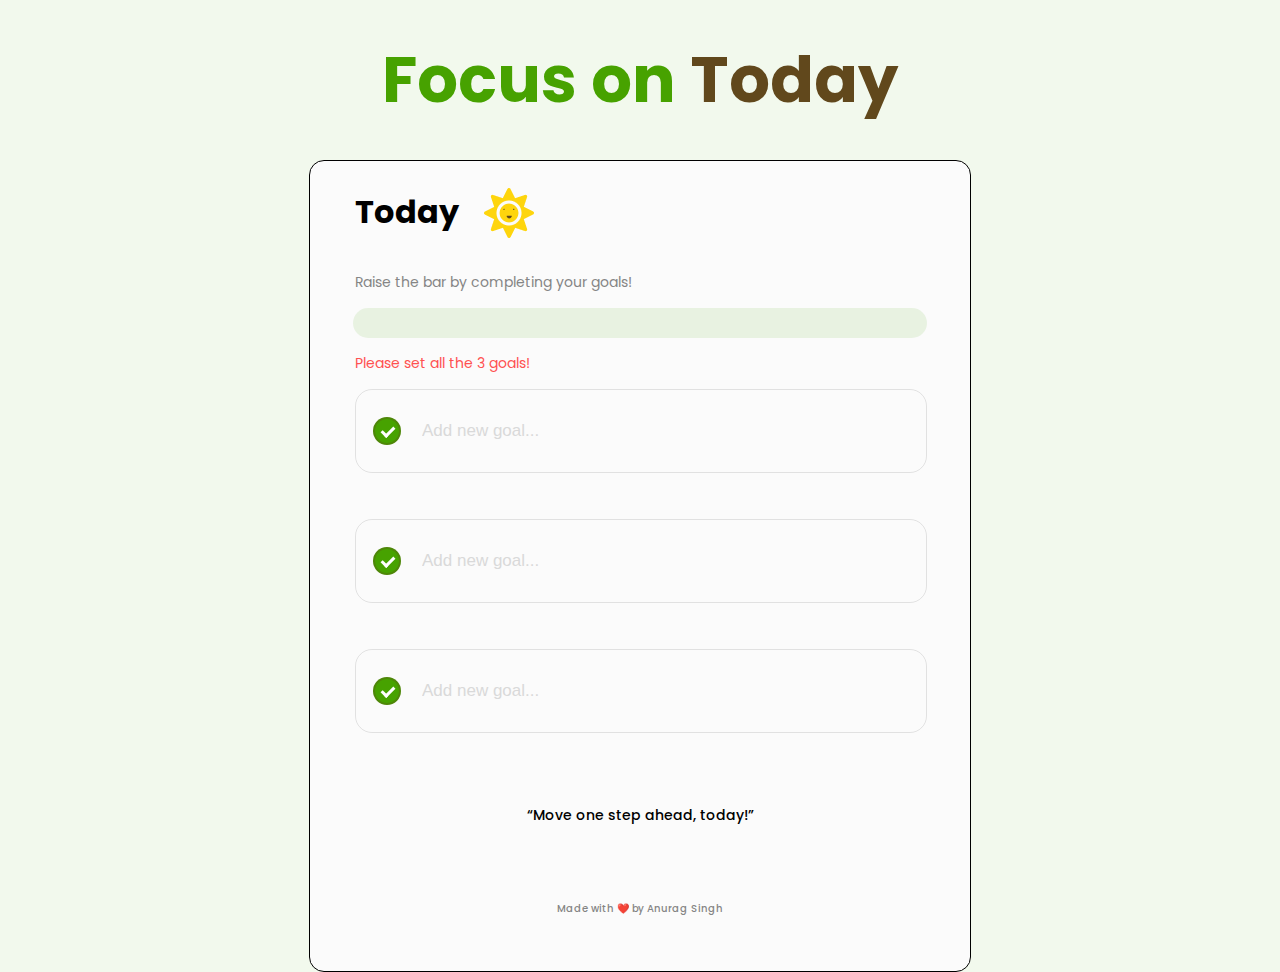
==== Focus-on-Today-Figma/index.html @ 879e0d4c "adding Figma project: focus-on-today" ====
<!DOCTYPE html>
<html lang="en">
<head>
    <meta charset="UTF-8">
    <meta name="viewport" content="width=device-width, initial-scale=1.0">
    <link rel="stylesheet" href="style.css">
    <script src="script.js" defer></script>
    <title>Document</title>
</head>
<body>
    <div class="container">
        <h1><span>Focus on</span> Today</h1>
        <div class="main-div">
            <div class="heading">
                <h2>Today</h2>
                <img src="image/Sun.png" alt="">

                <p>Raise the bar by completing your goals!</p>

                <div class="progressBar"></div>

                <div class="warningMsg">Please set all the 3 goals!</div>

                <div class="inputs">
                    <div class="inputFields">
                        <!-- <input type="checkbox" name="" id="">
                        <input type="text"> -->
                        <label for="checkbox">
                            <input id="checkbox" type="checkbox" checked="checked">
                            <span class="checkmark"></span>
                        </label>
                        <input type="text" placeholder="Add new goal...">
                            
                    </div>
                    <div class="inputFields">
                        <!-- <input type="checkbox" name="" id="">
                        <input type="text"> -->
                        <label for="checkbox">
                            <input id="checkbox" type="checkbox" checked="checked">
                            <span class="checkmark"></span>
                        </label>
                        <input type="text" placeholder="Add new goal...">
                            
                    </div>
                    <div class="inputFields">
                        <!-- <input type="checkbox" name="" id="">
                        <input type="text"> -->
                        <label for="checkbox">
                            <input id="checkbox" type="checkbox" checked="checked">
                            <span class="checkmark"></span>
                        </label>
                        <input type="text" placeholder="Add new goal...">
                            
                    </div>
                </div>
                <div class="thaught-heading">
                    <p id="thaught">“Move one step ahead, today!”</p>

                </div>
            </div>
            <div class="footer">
                <p>Made with ❤️ by Anurag Singh</p>
            </div>

        </div>
    </div>
</body>
</html>
---- Focus-on-Today-Figma/style.css ----
@import url('https://fonts.googleapis.com/css2?family=Poppins:ital,wght@0,100;0,200;0,300;0,400;0,500;0,600;0,700;0,800;0,900;1,100;1,200;1,300;1,400;1,500;1,600;1,700;1,800;1,900&display=swap');

body{
    margin: 0;
    /* top: 0;
    left: 0; */
    background: #f2f9ed;
    font-family: poppins;
}
h1{
    width: fit-content;
    font-weight: 700;
    font-size: 64px;
    color: #61481c;
    margin:2rem auto;
    line-height:96px ;
}

h1 span{
    color: #47a200;
}

.main-div{
    margin: 0 auto;
    border: 1px solid black;
    width: 660px;
    height: 810px;
    border-radius: 15px;
    background: #FBFBFB;
    position: relative;

}
.heading{
    /* display: flex; */
    /* align-items: center; */
    /* justify-content: center; */
    /* display: relative; */
}
.heading h2{
    width: 125px;
    height: 30px;
    font-size: 32px;
    font-weight: 700;
    line-height: 48px;
    margin-left: 45px;
    display: inline-block;
}

.heading  img{
    height: 50px;
    width: 50px;
    margin: -15px 0px;
    
    /* margin-top: 20px; */
}
.heading p{
    margin-left: 45px;
    font-weight: 400;
    font-size: 14px;
    line-height: 21px;
    color: #858585;
    margin-top: 28px;
}

.progressBar{
    width: 574px;
    height: 30px;
    border-radius: 15px;
    background: rgba(72, 163, 0, 0.1);
    margin: 15px auto;
}

.warningMsg{
    font-size: 14px;
    font-weight: 400;
    line-height: 21px;
    color: #ff5151;
    margin-left: 45px;
    margin-bottom: 15px;
}

.inputFields{
    width: 570px;
    height: 82px;
    border-radius: 17px;
    border: 1px solid rgba(0, 0, 0, 0.1);
    margin-left: 45px;
    display: flex;
    position: relative;
    align-items: center;
    margin-bottom: 46px;
    
}

input[type="checkbox"]{
    margin: 5px 10px;
    display: none;
}

.checkmark {
    position: absolute;
    top: 50%;
    transform: translateY(-50%);
    left: 3%;
    height: 24px;
    width: 24px;
    background-color: rgba(255, 255, 255, 1);
    border: 2px solid rgba(97, 72, 28, 0.3);
    border-radius:50%;
    z-index: 1;
  }
  .checkmark:hover{

  }

input:checked ~ .checkmark {
    background-color: #47a200;
  }

.checkmark:after {
    content: "";
    position: absolute;
    display: none;
  }

input[type="checkbox"]:checked ~ .checkmark:after {
    display: block;
  }

.checkmark:after {
    left: 9px;
    top: 5px;
    width: 5px;
    height: 10px;
    border: solid white;
    border-width: 0 3px 3px 0;
    -webkit-transform: rotate(45deg);
    -ms-transform: rotate(45deg);
    transform: rotate(45deg);
  }

  input[type="text"]::placeholder{
   
    font-size: 17px;
    line-height: 24px;
    font-weight: 500;
    color:rgba(217, 217, 217, 1) ;
  }
  input[type="text"]{
    width: 364px;
    height: 28px;
    font-size: 17px;
    line-height: 24px;
    font-weight: 500;
    margin-left: 4rem;
    outline: none;
    border: none;
    background: inherit;
    clear: rgba(0, 0, 0, 1);
  }

 .thaught-heading p {
    width: 364px;
    height: 28px;
    font-weight: 500;
    size: 16px;
    text-align: center;
    color: #000;
    line-height: 24px;
    margin: 70px auto;
  }

  .footer p{
    text-align: center;
    font-size: 10px;
    line-height: 15px;
    font-weight: 500;
    color: rgba(133, 133, 133, 1);
    margin-top: 15px;
  }

  @media only screen and (max-width: 700px) {
    body{
        /* background-color: red; */
    }
     h1{
        font-size: 40px;
        
    }
    .main-div{
        width: 350px;
        margin: 0 auto;
    }
    .heading h2{
        font-size: 24px;
    }
    .heading img{
        transform: scale(.7);
        margin-left: -40px;
    }
    .progressBar,.inputFields,.thaught-heading p{
        width: 303px;
    
    }
    .main-div{
        height: 700px;
        
    }
    .heading h2, .heading p,.warningMsg,.inputFields{
        margin-left: 25px;
    }
    /* .thaught-heading p{
        text-align: center;
    } */
  }
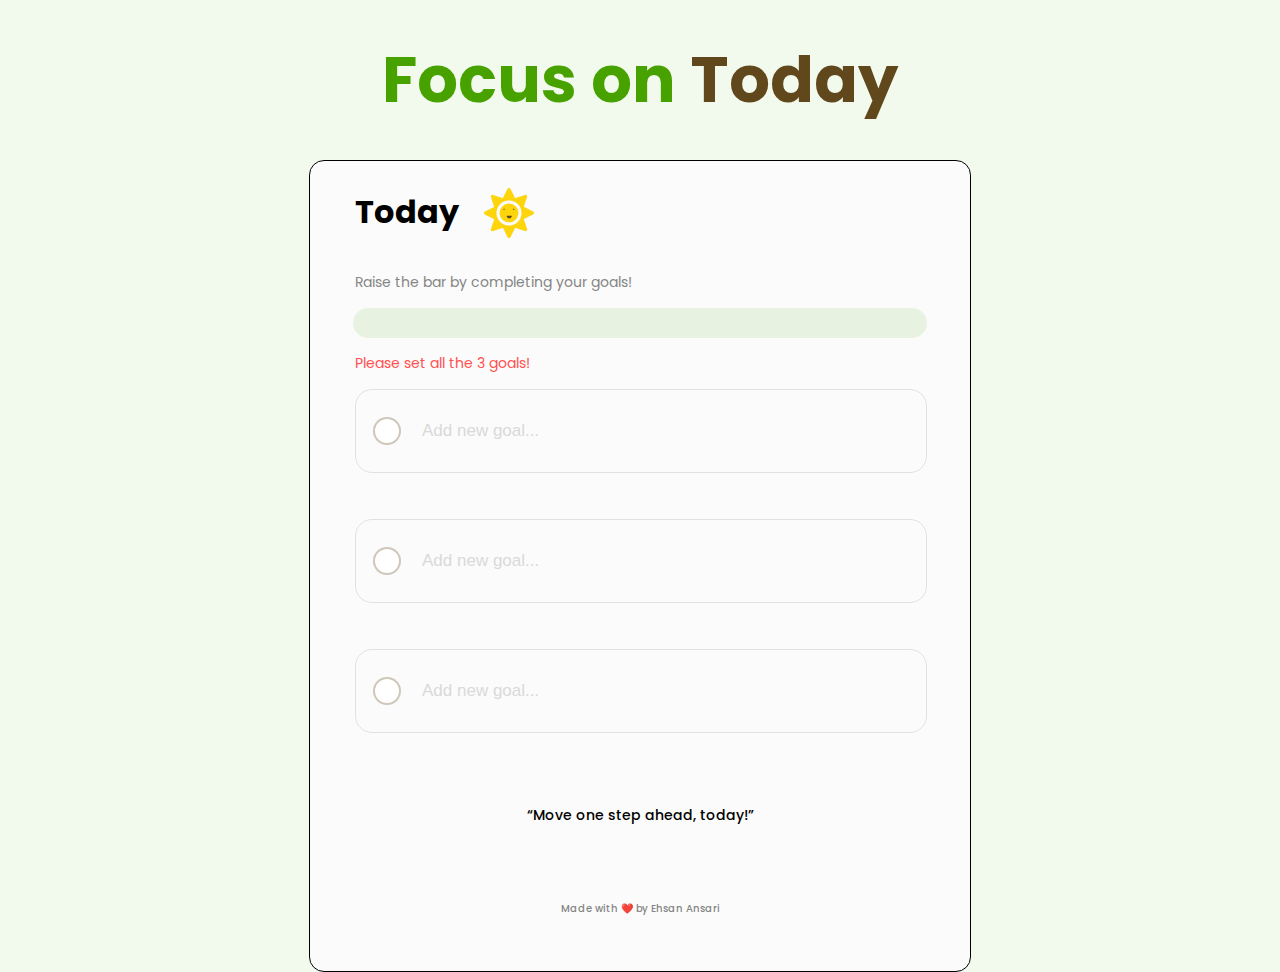
==== commit 51d0f7a1: "adding login in checkbox" ====
--- a/Focus-on-Today-Figma/index.html
+++ b/Focus-on-Today-Figma/index.html
@@ -17,7 +17,9 @@
 
                 <p>Raise the bar by completing your goals!</p>
 
-                <div class="progressBar"></div>
+                <div class="progressBar">
+                    <div class="progress"></div>
+                </div>
 
                 <div class="warningMsg">Please set all the 3 goals!</div>
 
@@ -25,8 +27,8 @@
                     <div class="inputFields">
                         <!-- <input type="checkbox" name="" id="">
                         <input type="text"> -->
-                        <label for="checkbox">
-                            <input id="checkbox" type="checkbox" checked="checked">
+                        <label for="checkbox-1">
+                            <input id="checkbox-1" type="checkbox" >
                             <span class="checkmark"></span>
                         </label>
                         <input type="text" placeholder="Add new goal...">
@@ -35,8 +37,8 @@
                     <div class="inputFields">
                         <!-- <input type="checkbox" name="" id="">
                         <input type="text"> -->
-                        <label for="checkbox">
-                            <input id="checkbox" type="checkbox" checked="checked">
+                        <label for="checkbox-2">
+                            <input id="checkbox-2" type="checkbox" >
                             <span class="checkmark"></span>
                         </label>
                         <input type="text" placeholder="Add new goal...">
@@ -45,8 +47,8 @@
                     <div class="inputFields">
                         <!-- <input type="checkbox" name="" id="">
                         <input type="text"> -->
-                        <label for="checkbox">
-                            <input id="checkbox" type="checkbox" checked="checked">
+                        <label for="checkbox-3">
+                            <input id="checkbox-3" type="checkbox" >
                             <span class="checkmark"></span>
                         </label>
                         <input type="text" placeholder="Add new goal...">
@@ -59,7 +61,7 @@
                 </div>
             </div>
             <div class="footer">
-                <p>Made with ❤️ by Anurag Singh</p>
+                <p>Made with ❤️ by Ehsan Ansari</p>
             </div>
 
         </div>
--- a/Focus-on-Today-Figma/style.css
+++ b/Focus-on-Today-Figma/style.css
@@ -30,12 +30,7 @@
     position: relative;
 
 }
-.heading{
-    /* display: flex; */
-    /* align-items: center; */
-    /* justify-content: center; */
-    /* display: relative; */
-}
+
 .heading h2{
     width: 125px;
     height: 30px;
@@ -68,6 +63,7 @@
     border-radius: 15px;
     background: rgba(72, 163, 0, 0.1);
     margin: 15px auto;
+    position: relative;
 }
 
 .warningMsg{
@@ -109,9 +105,7 @@
     border-radius:50%;
     z-index: 1;
   }
-  .checkmark:hover{
-
-  }
+ 
 
 input:checked ~ .checkmark {
     background-color: #47a200;
@@ -178,11 +172,24 @@
     color: rgba(133, 133, 133, 1);
     margin-top: 15px;
   }
+  
+
+.progress{
+    width: 0%; 
+    max-width: inherit;
+    left: 0;
+    height: inherit;
+    background: #47a200;
+    border-radius: inherit;
+    transition: all .5s ease-in-out ;
+}
+
+
+
+  /* adding media query */
 
   @media only screen and (max-width: 700px) {
-    body{
-        /* background-color: red; */
-    }
+   
      h1{
         font-size: 40px;
         
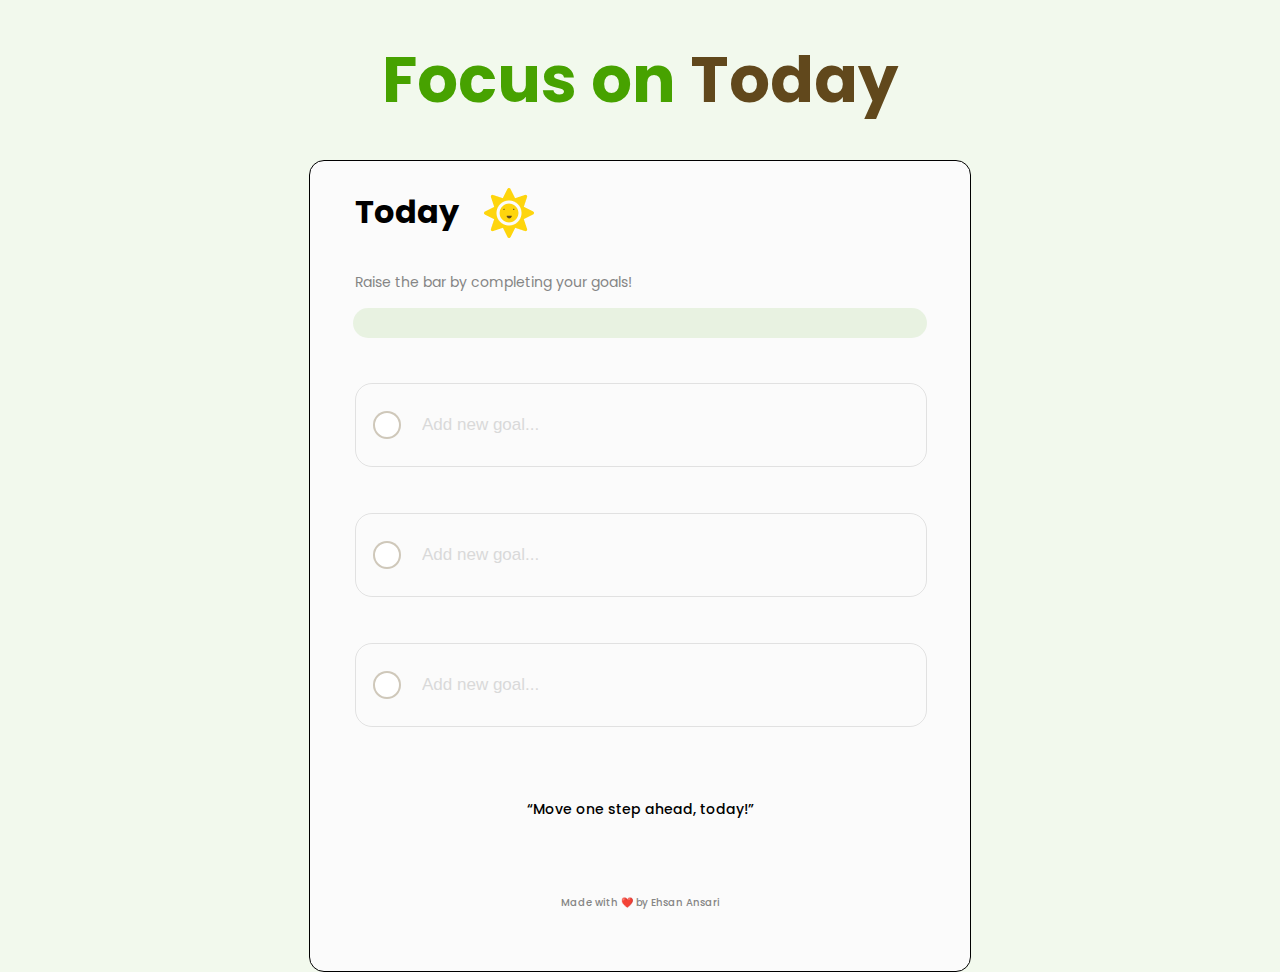
==== commit 7ce6ad5a: "alt: script.js file" ====
--- a/Focus-on-Today-Figma/index.html
+++ b/Focus-on-Today-Figma/index.html
@@ -15,13 +15,15 @@
                 <h2>Today</h2>
                 <img src="image/Sun.png" alt="">
 
-                <p>Raise the bar by completing your goals!</p>
+                <p class="scoreMsg">Raise the bar by completing your goals!</p>
 
                 <div class="progressBar">
-                    <div class="progress"></div>
+                    <span class="progressMsg"></span>
+                    <div class="progress">
+                    </div>
                 </div>
 
-                <div class="warningMsg">Please set all the 3 goals!</div>
+                <div class="warningMsg"></div>
 
                 <div class="inputs">
                     <div class="inputFields">
--- a/Focus-on-Today-Figma/style.css
+++ b/Focus-on-Today-Figma/style.css
@@ -41,11 +41,20 @@
     display: inline-block;
 }
 
+/* adding animation */
+@keyframes rotate {
+    0% {
+        transform: rotate(0deg);
+    }
+    100%{
+        transform: rotate(360deg);
+    }
+}
 .heading  img{
     height: 50px;
     width: 50px;
     margin: -15px 0px;
-    
+    animation: rotate 5s linear infinite;
     /* margin-top: 20px; */
 }
 .heading p{
@@ -64,9 +73,21 @@
     background: rgba(72, 163, 0, 0.1);
     margin: 15px auto;
     position: relative;
+    color: white;
+}
+.progressMsg{
+    position: absolute;
+    top: 50%;
+    transform: translateY(-50%);
+    font-size: 12px;
+    align-items: center;
+    padding-left: 0px;
+    display: flex;
+    color: rgb(255, 255, 255);
 }
 
 .warningMsg{
+    height: 15px;
     font-size: 14px;
     font-weight: 400;
     line-height: 21px;
@@ -181,8 +202,19 @@
     height: inherit;
     background: #47a200;
     border-radius: inherit;
-    transition: all .5s ease-in-out ;
-}
+    transition: all .2s ease-in-out ;
+}
+/* .progressMsg{
+    font-size: 12px;
+    width: 50px;
+    padding-left: 24px;
+    display: flex;
+    color: rgb(255 255 255 / 76%);
+} */
+.completed{
+    
+}
+
 
 
 
